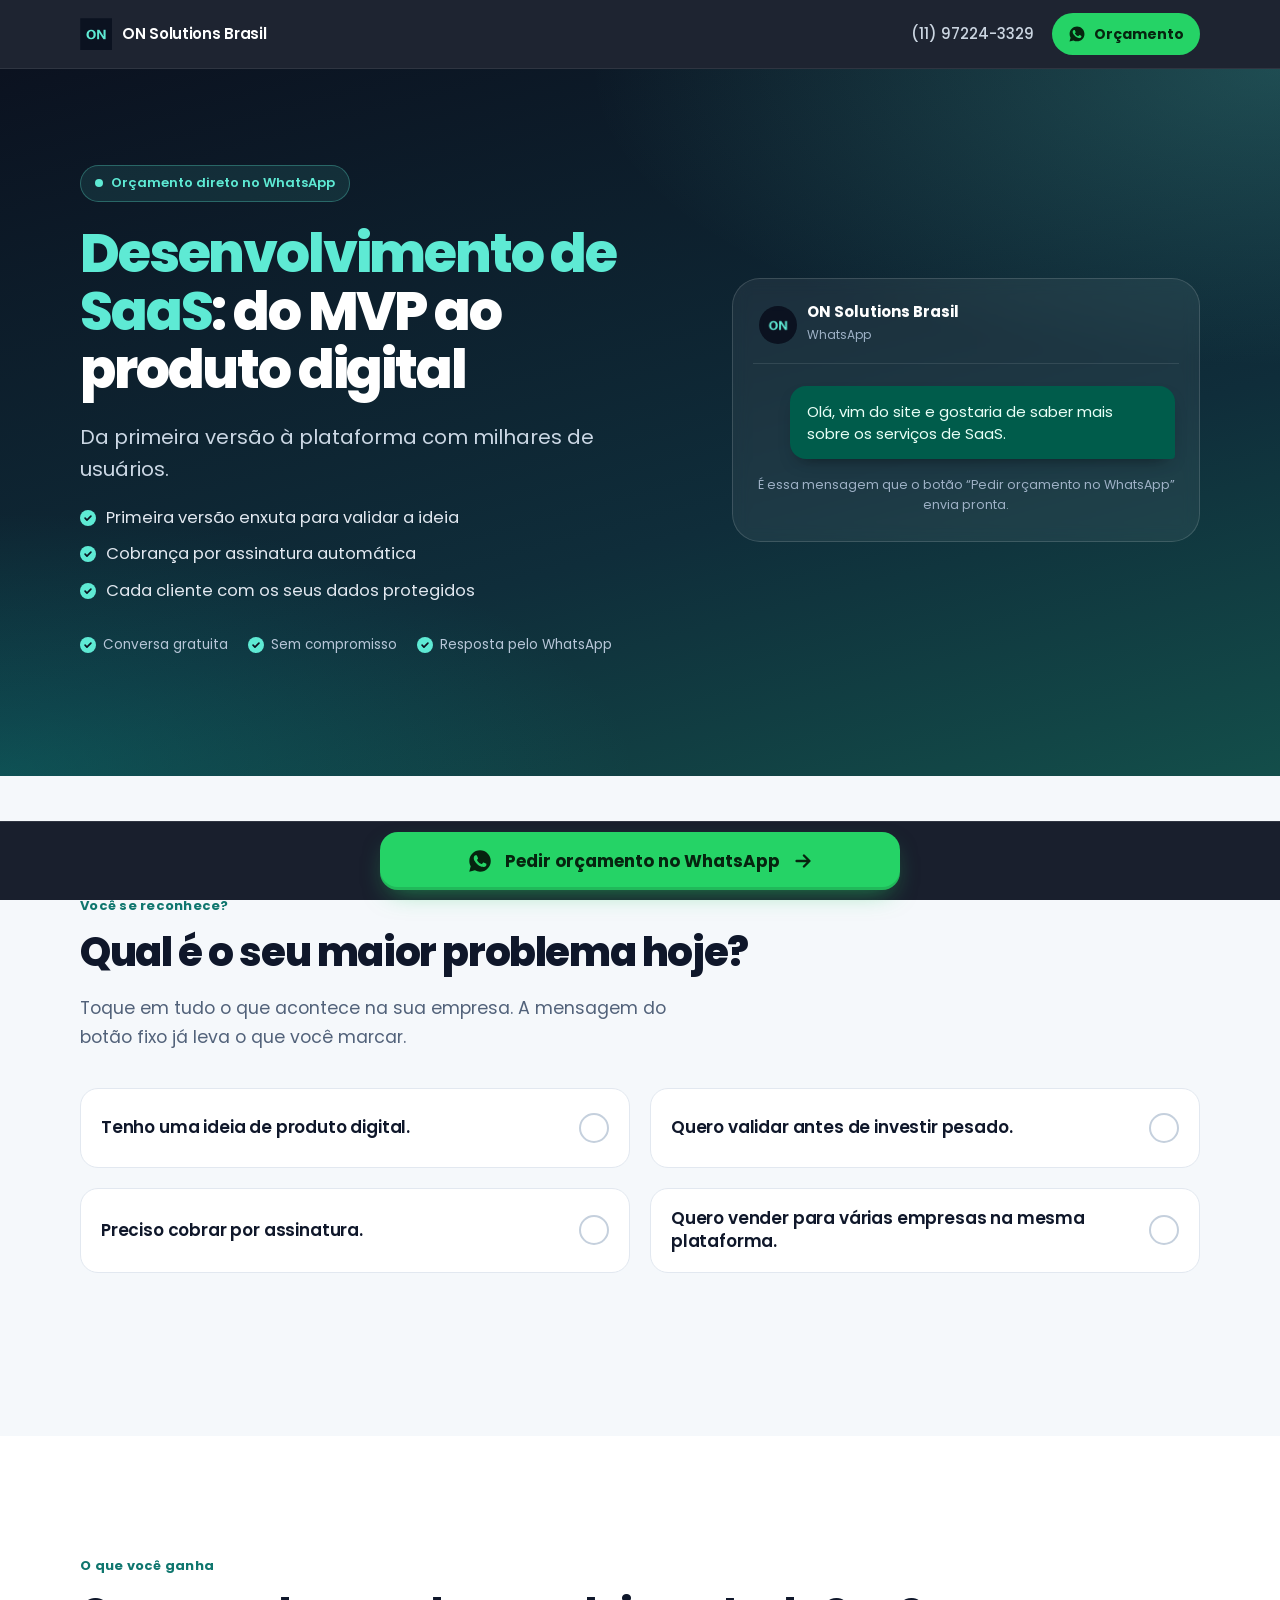
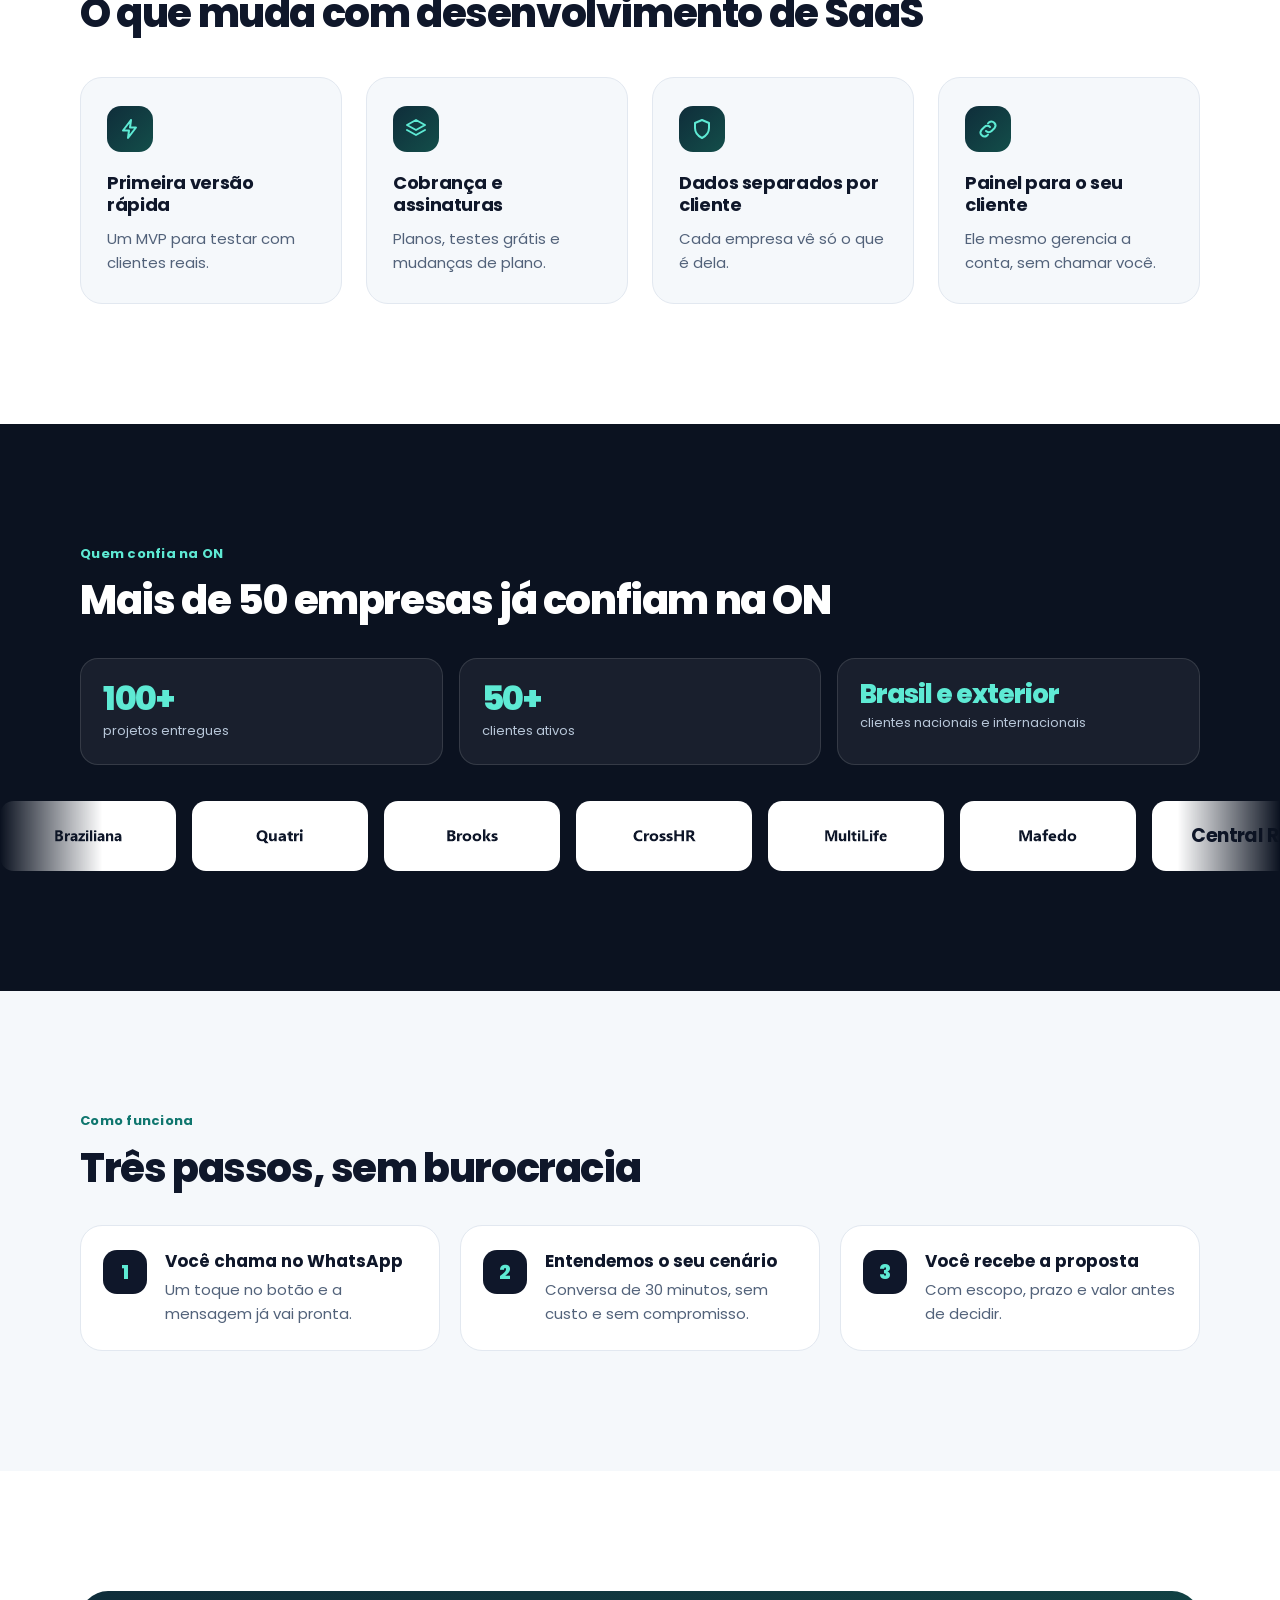
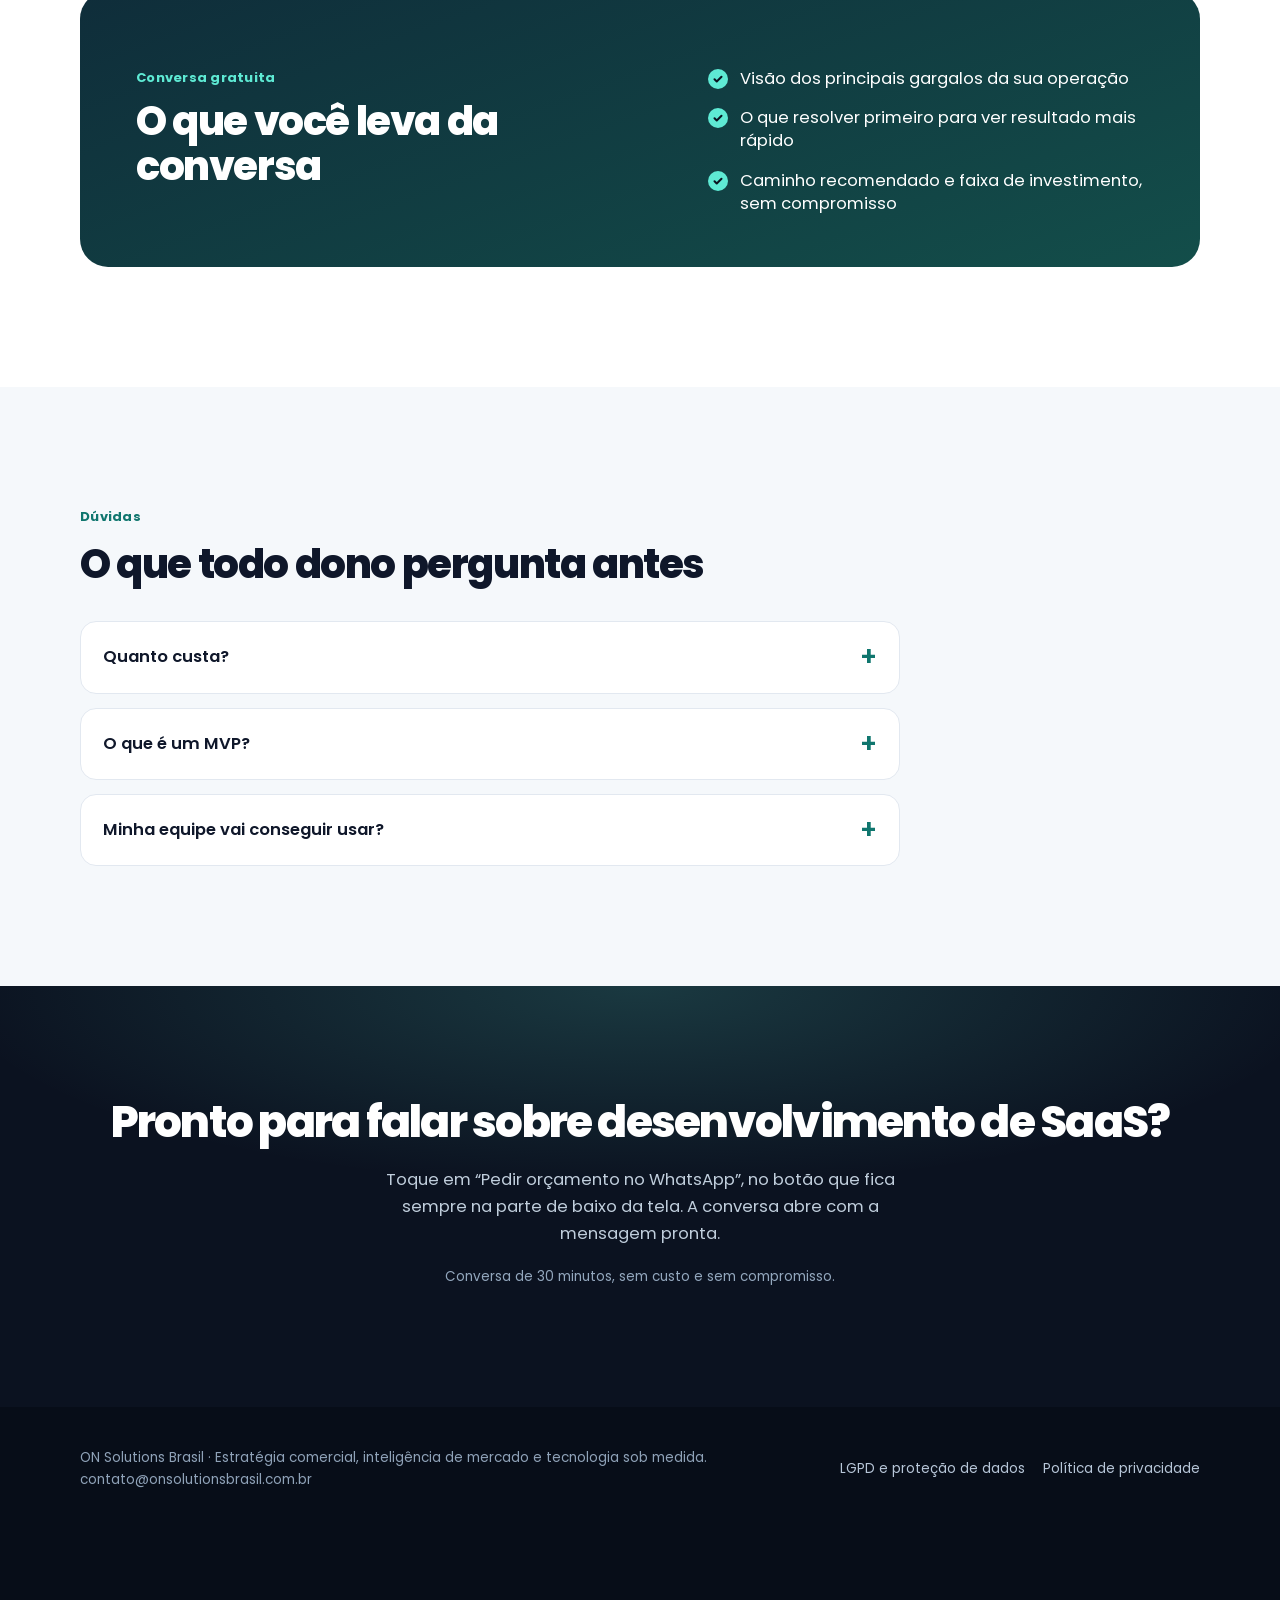
==== index.html @ 41ba7a14 "feat: Add landing page assets and stylesheets - Add client logo assets (Braziliana, Brooks Construto" ====
﻿<!DOCTYPE html>
<html lang="pt-BR">
<head>
<meta charset="UTF-8">
<meta name="viewport" content="width=device-width, initial-scale=1, viewport-fit=cover">
<meta name="theme-color" content="#0B1220">
<title>Desenvolvimento de SaaS | ON Solutions Brasil</title>
<meta name="description" content="Da primeira versão à plataforma com milhares de usuários.">
<meta name="robots" content="noindex,follow">
<link rel="canonical" href="https://onsolutionsbrasil.com.br/lp/desenvolvimento-de-saas/">
<link rel="icon" type="image/png" sizes="48x48" href="assets/img/favicon.png">
<link rel="preconnect" href="https://fonts.googleapis.com">
<link rel="preconnect" href="https://fonts.gstatic.com" crossorigin>
<link href="https://fonts.googleapis.com/css2?family=Poppins:wght@400;500;600;700;800&display=swap" rel="stylesheet">
<link rel="stylesheet" href="css/styles.css">
</head>
<body class="l2">
<header class="top"><div class="w top-in">
  <span class="brand"><img src="assets/img/logo-on.png" alt="" width="32" height="32"><span>ON Solutions<span class="br"> Brasil</span></span></span>
  <div class="top-r">
    <a class="top-phone" data-wa="Olá, vim do site e gostaria de saber mais sobre os serviços de SaaS." data-pos="topo-telefone" data-wa-main href="#">(11) 97224-3329</a>
    <a class="top-btn" data-wa="Olá, vim do site e gostaria de saber mais sobre os serviços de SaaS." data-pos="topo" data-wa-main href="#"><svg viewBox="0 0 24 24" aria-hidden="true"><path d="M12.04 2C6.58 2 2.13 6.45 2.13 11.91c0 1.75.46 3.45 1.32 4.95L2.05 22l5.25-1.38a9.9 9.9 0 0 0 4.74 1.21c5.46 0 9.91-4.45 9.91-9.91S17.5 2 12.04 2Zm5.8 14.1c-.25.69-1.45 1.32-2 1.37-.5.05-1.13.07-1.82-.11-.42-.13-.96-.31-1.65-.6-2.9-1.25-4.8-4.17-4.95-4.36-.14-.19-1.18-1.57-1.18-3s.75-2.13 1.02-2.42c.26-.29.57-.36.76-.36h.55c.18 0 .42-.07.65.5.25.58.83 2 .9 2.15.07.14.12.31.02.5-.09.19-.14.31-.28.48-.14.17-.3.37-.43.5-.14.14-.29.29-.12.58.17.29.74 1.22 1.59 1.97 1.09.97 2.01 1.27 2.3 1.41.29.14.46.12.63-.07.17-.19.72-.84.91-1.13.19-.29.38-.24.65-.14.26.1 1.67.79 1.96.93.29.14.48.22.55.34.07.12.07.7-.18 1.39Z"/></svg>Orçamento</a>
  </div>
</div></header>
<main class="view" data-kind="lp2" data-route="lp/desenvolvimento-de-saas" data-service="SaaS" data-title="Desenvolvimento de SaaS | ON Solutions Brasil">
<section class="hero">
  <div class="w hero-grid">
    <div>
      <span class="badge"><i></i>Orçamento direto no WhatsApp</span>
      <h1 class="h"><mark>Desenvolvimento de SaaS</mark>: do MVP ao produto digital</h1>
      <p class="sub">Da primeira versão à plataforma com milhares de usuários.</p>
      <ul class="points"><li>Primeira versão enxuta para validar a ideia</li><li>Cobrança por assinatura automática</li><li>Cada cliente com os seus dados protegidos</li></ul>
      <div class="trust"><span>Conversa gratuita</span><span>Sem compromisso</span><span>Resposta pelo WhatsApp</span></div>
    </div>
    <div class="chat">
      <div class="chat-head"><img src="assets/img/logo-on.png" alt="" width="38" height="38"><div><b>ON Solutions Brasil</b><small>WhatsApp</small></div></div>
      <div class="chat-body">
        <div class="bubble" data-bubble>Olá, vim do site e gostaria de saber mais sobre os serviços de SaaS.</div>
        <div class="chat-hint">É essa mensagem que o botão “Pedir orçamento no WhatsApp” envia pronta.</div>
      </div>
    </div>
  </div>
</section>
<section class="sec" id="dores">
  <div class="w">
    <div class="eyebrow">Você se reconhece?</div>
    <h2 class="t2">Qual é o seu maior problema hoje?</h2>
    <p class="lead2">Toque em tudo o que acontece na sua empresa. A mensagem do botão fixo já leva o que você marcar.</p>
    <div class="pains" role="group" aria-label="Seu maior desafio"><button type="button" class="pain" aria-pressed="false" data-q="Tenho uma ideia de produto digital."><span class="qt">Tenho uma ideia de produto digital.</span><span class="ck"><svg viewBox="0 0 24 24" aria-hidden="true"><path d="M5 12.5l4.5 4.5L19 7.5"/></svg></span></button><button type="button" class="pain" aria-pressed="false" data-q="Quero validar antes de investir pesado."><span class="qt">Quero validar antes de investir pesado.</span><span class="ck"><svg viewBox="0 0 24 24" aria-hidden="true"><path d="M5 12.5l4.5 4.5L19 7.5"/></svg></span></button><button type="button" class="pain" aria-pressed="false" data-q="Preciso cobrar por assinatura."><span class="qt">Preciso cobrar por assinatura.</span><span class="ck"><svg viewBox="0 0 24 24" aria-hidden="true"><path d="M5 12.5l4.5 4.5L19 7.5"/></svg></span></button><button type="button" class="pain" aria-pressed="false" data-q="Quero vender para várias empresas na mesma plataforma."><span class="qt">Quero vender para várias empresas na mesma plataforma.</span><span class="ck"><svg viewBox="0 0 24 24" aria-hidden="true"><path d="M5 12.5l4.5 4.5L19 7.5"/></svg></span></button></div>
    <p class="pains-hint" aria-live="polite" data-hint></p>
  </div>
</section>
<section class="sec sec-w" id="beneficios">
  <div class="w">
    <div class="eyebrow">O que você ganha</div>
    <h2 class="t2">O que muda com desenvolvimento de SaaS</h2>
    <div class="bens"><div class="ben"><div class="bi"><svg viewBox="0 0 24 24" aria-hidden="true"><path d="M13 3L5 13.5h6L10 21l8-10.5h-6z"/></svg></div><h3>Primeira versão rápida</h3><p>Um MVP para testar com clientes reais.</p></div><div class="ben"><div class="bi"><svg viewBox="0 0 24 24" aria-hidden="true"><path d="M12 3l9 5-9 5-9-5z"/><path d="M3 13l9 5 9-5"/></svg></div><h3>Cobrança e assinaturas</h3><p>Planos, testes grátis e mudanças de plano.</p></div><div class="ben"><div class="bi"><svg viewBox="0 0 24 24" aria-hidden="true"><path d="M12 3l7 3v5c0 4.5-3 8-7 10-4-2-7-5.5-7-10V6z"/></svg></div><h3>Dados separados por cliente</h3><p>Cada empresa vê só o que é dela.</p></div><div class="ben"><div class="bi"><svg viewBox="0 0 24 24" aria-hidden="true"><path d="M10 14a4 4 0 005.6 0l3-3a4 4 0 00-5.6-5.6l-1 1"/><path d="M14 10a4 4 0 00-5.6 0l-3 3a4 4 0 005.6 5.6l1-1"/></svg></div><h3>Painel para o seu cliente</h3><p>Ele mesmo gerencia a conta, sem chamar você.</p></div></div>
  </div>
</section>
<section class="sec proof" id="clientes">
  <div class="w">
    <div class="eyebrow">Quem confia na ON</div>
    <h2 class="t2">Mais de 50 empresas já confiam na ON</h2>
    <div class="stats">
      <div class="stat"><b>100+</b><span>projetos entregues</span></div>
      <div class="stat"><b>50+</b><span>clientes ativos</span></div>
      <div class="stat wide"><b>Brasil e exterior</b><span>clientes nacionais e internacionais</span></div>
    </div>
  </div>
  <div class="marq marquee" data-marquee aria-label="Clientes da ON Solutions"><div class="track" data-track><div class="chip"><img src="assets/img/clients/braziliana.png" alt="Logo Braziliana" decoding="async"></div><div class="chip"><img src="assets/img/clients/quatri-automacao.png" alt="Logo Quatri Automação" decoding="async"></div><div class="chip"><img src="assets/img/clients/brooks-construtora.png" alt="Logo Brooks Construtora" decoding="async"></div><div class="chip"><img src="assets/img/clients/crosshr.png" alt="Logo CrossHR" decoding="async"></div><div class="chip"><img src="assets/img/clients/multilife-care.png" alt="Logo MultiLife Care" decoding="async"></div><div class="chip"><img src="assets/img/clients/mafedo-engenharia.png" alt="Logo Mafedo Engenharia" decoding="async"></div><div class="chip"><span class="wm">Central RZ</span></div></div></div>
</section>
<section class="sec" id="como-funciona">
  <div class="w">
    <div class="eyebrow">Como funciona</div>
    <h2 class="t2">Três passos, sem burocracia</h2>
    <div class="steps2"><div class="st"><div class="n">1</div><div><b>Você chama no WhatsApp</b><p>Um toque no botão e a mensagem já vai pronta.</p></div></div><div class="st"><div class="n">2</div><div><b>Entendemos o seu cenário</b><p>Conversa de 30 minutos, sem custo e sem compromisso.</p></div></div><div class="st"><div class="n">3</div><div><b>Você recebe a proposta</b><p>Com escopo, prazo e valor antes de decidir.</p></div></div></div>
  </div>
</section>
<section class="sec sec-w" id="oferta">
  <div class="w">
    <div class="offer">
      <div>
        <div class="eyebrow" style="color:var(--mint)">Conversa gratuita</div>
        <h2 class="t2">O que você leva da conversa</h2>
      </div>
      <ul>
        <li>Visão dos principais gargalos da sua operação</li>
        <li>O que resolver primeiro para ver resultado mais rápido</li>
        <li>Caminho recomendado e faixa de investimento, sem compromisso</li>
      </ul>
    </div>
  </div>
</section>
<section class="sec" id="duvidas">
  <div class="w">
    <div class="eyebrow">Dúvidas</div>
    <h2 class="t2">O que todo dono pergunta antes</h2>
    <div class="faq"><details><summary>Quanto custa?</summary><p>Depende do que a sua empresa precisa. Na conversa gratuita entendemos o seu cenário e você recebe uma proposta com escopo, prazo e valor antes de decidir.</p></details><details><summary>O que é um MVP?</summary><p>É a primeira versão enxuta do produto, para testar com clientes reais antes de investir no resto.</p></details><details><summary>Minha equipe vai conseguir usar?</summary><p>A solução é desenhada em cima da rotina que sua equipe já tem, e não o contrário. Treinamos o time e acompanhamos o início de uso até todo mundo estar seguro.</p></details></div>
  </div>
</section>
<section class="final" id="conversa">
  <div class="w">
    <h2 class="h2 final-t">Pronto para falar sobre desenvolvimento de SaaS?</h2>
    <p class="lead3">Toque em “Pedir orçamento no WhatsApp”, no botão que fica sempre na parte de baixo da tela. A conversa abre com a mensagem pronta.</p>
    <p class="note">Conversa de 30 minutos, sem custo e sem compromisso.</p>
  </div>
</section>
</main>
<footer class="foot"><div class="w foot-in">
  <div>ON Solutions Brasil · Estratégia comercial, inteligência de mercado e tecnologia sob medida.<br>contato@onsolutionsbrasil.com.br</div>
  <div class="lk"><a href="#">LGPD e proteção de dados</a><a href="#">Política de privacidade</a></div>
</div></footer>
<div class="sticky"><a class="cta" data-wa="Olá, vim do site e gostaria de saber mais sobre os serviços de SaaS." data-pos="barra-fixa" data-wa-main href="#"><svg viewBox="0 0 24 24" aria-hidden="true"><path d="M12.04 2C6.58 2 2.13 6.45 2.13 11.91c0 1.75.46 3.45 1.32 4.95L2.05 22l5.25-1.38a9.9 9.9 0 0 0 4.74 1.21c5.46 0 9.91-4.45 9.91-9.91S17.5 2 12.04 2Zm5.8 14.1c-.25.69-1.45 1.32-2 1.37-.5.05-1.13.07-1.82-.11-.42-.13-.96-.31-1.65-.6-2.9-1.25-4.8-4.17-4.95-4.36-.14-.19-1.18-1.57-1.18-3s.75-2.13 1.02-2.42c.26-.29.57-.36.76-.36h.55c.18 0 .42-.07.65.5.25.58.83 2 .9 2.15.07.14.12.31.02.5-.09.19-.14.31-.28.48-.14.17-.3.37-.43.5-.14.14-.29.29-.12.58.17.29.74 1.22 1.59 1.97 1.09.97 2.01 1.27 2.3 1.41.29.14.46.12.63-.07.17-.19.72-.84.91-1.13.19-.29.38-.24.65-.14.26.1 1.67.79 1.96.93.29.14.48.22.55.34.07.12.07.7-.18 1.39Z"/></svg><span>Pedir orçamento no WhatsApp</span><svg class="arr" viewBox="0 0 24 24" aria-hidden="true"><path d="M5 12h14M13 6l6 6-6 6"/></svg></a></div>
<script src="js/main.js" defer></script>
</body>
</html>
---- css/styles.css ----
/* ==========================================================================
   ON Solutions Brasil — Landing Page 08: Desenvolvimento de SaaS
   Estilos extraídos integralmente da referência 08-lp-desenvolvimento-de-saas.html
   Stack: CSS3 puro. Identidade visual preservada sem alterações.
   ========================================================================== */

:root {
  --ink: #0B1220;
  --navy: #0F172A;
  --bg: #F5F8FB;
  --line: #E2E8F0;
  --text: #0F172A;
  --soft: #52627A;
  --mint: #5EEAD4;
  --teal: #0D9488;
  --tealD: #0F766E;
  --wa: #25D366;
  --waD: #1EBE5B;
  --font: "Poppins", "Segoe UI", system-ui, -apple-system, sans-serif;
}

*,
*::before,
*::after {
  box-sizing: border-box;
}

html {
  scroll-behavior: smooth;
  -webkit-text-size-adjust: 100%;
}

body {
  margin: 0;
  font-family: var(--font);
  color: var(--text);
  background: var(--bg);
  line-height: 1.55;
  font-size: 16px;
  -webkit-font-smoothing: antialiased;
  overflow-x: hidden;
}

h1,
h2,
h3,
p,
ul {
  margin: 0;
}

ul {
  padding: 0;
  list-style: none;
}

a {
  color: inherit;
}

img {
  display: block;
  max-width: 100%;
}

.w {
  width: min(1120px, 100% - 32px);
  margin-inline: auto;
}

:focus-visible {
  outline: 3px solid var(--teal);
  outline-offset: 3px;
  border-radius: 10px;
}

.top :focus-visible,
.hero :focus-visible,
.proof :focus-visible,
.final :focus-visible,
.sticky :focus-visible {
  outline-color: var(--mint);
}

/* ----- Header (topo fixo) ----- */
.top {
  position: sticky;
  top: 0;
  z-index: 50;
  background: rgba(11, 18, 32, .92);
  backdrop-filter: blur(12px);
  -webkit-backdrop-filter: blur(12px);
  border-bottom: 1px solid rgba(255, 255, 255, .08);
}

.top-in {
  display: flex;
  align-items: center;
  justify-content: space-between;
  height: 60px;
  gap: 12px;
}

.brand {
  display: flex;
  align-items: center;
  gap: 10px;
  color: #fff;
  font-weight: 600;
  font-size: 15px;
  letter-spacing: -.02em;
  white-space: nowrap;
}

.brand img {
  width: 32px;
  height: 32px;
}

.top-r {
  display: flex;
  align-items: center;
  gap: 18px;
}

.top-phone {
  display: none;
  color: #CBD5E1;
  font-weight: 500;
  font-size: 15px;
  text-decoration: none;
}

.top-phone:hover {
  color: var(--mint);
}

.top-btn {
  display: inline-flex;
  align-items: center;
  gap: 8px;
  background: var(--wa);
  color: #06240F;
  font-weight: 700;
  font-size: 14px;
  padding: 10px 16px;
  border-radius: 999px;
  text-decoration: none;
  white-space: nowrap;
}

.top-btn svg {
  width: 18px;
  height: 18px;
  fill: currentColor;
}

@media(max-width:400px) {
  .brand .br {
    display: none;
  }
}

/* ----- Hero ----- */
.hero {
  background: radial-gradient(90% 70% at 100% 0%, rgba(94, 234, 212, .22), transparent 60%),
    radial-gradient(80% 60% at 0% 100%, rgba(13, 148, 136, .32), transparent 62%),
    linear-gradient(165deg, #0B1220 0%, #0F2D3A 62%, #134E4A 100%);
  color: #fff;
  padding: 26px 0 44px;
}

.hero-grid {
  display: grid;
  gap: 26px;
}

.badge {
  display: inline-flex;
  align-items: center;
  gap: 8px;
  font-size: 13px;
  font-weight: 600;
  color: var(--mint);
  background: rgba(94, 234, 212, .10);
  border: 1px solid rgba(94, 234, 212, .30);
  padding: 6px 12px;
  border-radius: 999px;
}

.badge i {
  width: 8px;
  height: 8px;
  border-radius: 50%;
  background: var(--mint);
  animation: ping 2s infinite;
}

@keyframes ping {
  0% {
    box-shadow: 0 0 0 0 rgba(94, 234, 212, .6);
  }

  70%,
  100% {
    box-shadow: 0 0 0 10px rgba(94, 234, 212, 0);
  }
}

.h {
  font-size: clamp(29px, 8.4vw, 54px);
  line-height: 1.05;
  font-weight: 800;
  letter-spacing: -.04em;
  margin-top: 16px;
}

.h mark {
  background: none;
  color: var(--mint);
}

.sub {
  margin-top: 14px;
  font-size: clamp(17px, 4.5vw, 20px);
  line-height: 1.45;
  color: #CBD7E4;
  max-width: 560px;
}

.points {
  display: none;
}

.cta {
  position: relative;
  display: flex;
  align-items: center;
  justify-content: center;
  gap: 12px;
  width: 100%;
  min-height: 62px;
  padding: 16px 22px;
  border-radius: 18px;
  background: var(--wa);
  color: #06240F;
  font-family: inherit;
  font-weight: 700;
  font-size: 18px;
  line-height: 1.2;
  text-decoration: none;
  text-align: center;
  box-shadow: 0 14px 34px -10px rgba(37, 211, 102, .65), inset 0 -3px 0 rgba(0, 0, 0, .12);
  overflow: hidden;
  transition: transform .15s, background .15s;
  -webkit-tap-highlight-color: transparent;
}

.cta:hover {
  background: var(--waD);
}

.cta:active {
  transform: translateY(1px) scale(.99);
}

.cta svg {
  width: 26px;
  height: 26px;
  flex: none;
  fill: currentColor;
}

.cta .arr {
  width: 22px;
  height: 22px;
  fill: none;
  stroke: currentColor;
  stroke-width: 2.6;
  stroke-linecap: round;
  stroke-linejoin: round;
}

.cta::after {
  content: "";
  position: absolute;
  inset: 0;
  background: linear-gradient(110deg, transparent 30%, rgba(255, 255, 255, .45) 50%, transparent 70%);
  transform: translateX(-120%);
  animation: shine 3.4s ease-in-out infinite;
  pointer-events: none;
}

@keyframes shine {

  0%,
  55% {
    transform: translateX(-120%);
  }

  100% {
    transform: translateX(120%);
  }
}

.trust {
  display: flex;
  flex-wrap: wrap;
  gap: 8px 16px;
  margin-top: 16px;
  font-size: 13.5px;
  color: #B7C6D8;
}

.trust span {
  display: inline-flex;
  align-items: center;
  gap: 7px;
}

.trust span::before,
.points li::before,
.offer li::before {
  content: "";
  flex: none;
  width: 16px;
  height: 16px;
  border-radius: 50%;
  background: var(--mint) url("data:image/svg+xml,%3Csvg xmlns='http://www.w3.org/2000/svg' viewBox='0 0 24 24' fill='none' stroke='%230B1220' stroke-width='4' stroke-linecap='round' stroke-linejoin='round'%3E%3Cpath d='M5 12.5l4.5 4.5L19 7.5'/%3E%3C/svg%3E") center/10px no-repeat;
}

.chat {
  display: block;
  text-decoration: none;
  color: #fff;
  background: rgba(255, 255, 255, .06);
  border: 1px solid rgba(255, 255, 255, .14);
  border-radius: 24px;
  padding: 14px;
  backdrop-filter: blur(8px);
  -webkit-backdrop-filter: blur(8px);
}

.chat-head {
  display: flex;
  align-items: center;
  gap: 10px;
  padding: 4px 6px 12px;
  border-bottom: 1px solid rgba(255, 255, 255, .10);
}

.chat-head img {
  width: 38px;
  height: 38px;
  border-radius: 50%;
  background: #0B1220;
  padding: 4px;
}

.chat-head b {
  display: block;
  font-size: 15px;
  line-height: 1.2;
}

.chat-head small {
  font-size: 12px;
  color: #9FB2C7;
}

.chat-body {
  padding: 16px 4px 4px;
  display: flex;
  flex-direction: column;
  gap: 12px;
}

.bubble {
  align-self: flex-end;
  max-width: 92%;
  background: #005C4B;
  color: #E9FFF7;
  border-radius: 16px 16px 4px 16px;
  padding: 12px 14px;
  font-size: 15px;
  line-height: 1.45;
  box-shadow: 0 8px 18px -10px rgba(0, 0, 0, .6);
}

.chat-hint {
  font-size: 12.5px;
  color: #9FB2C7;
  text-align: center;
}

/* ----- Seções genéricas ----- */
.sec {
  padding: 52px 0;
}

.sec-w {
  background: #fff;
}

.eyebrow {
  font-size: 13px;
  font-weight: 700;
  color: var(--tealD);
  letter-spacing: .02em;
}

.t2 {
  font-size: clamp(26px, 6.8vw, 40px);
  line-height: 1.1;
  font-weight: 800;
  letter-spacing: -.035em;
  margin-top: 8px;
}

.lead2 {
  margin-top: 12px;
  color: var(--soft);
  font-size: 16.5px;
  max-width: 620px;
}

/* ----- Dores (botões toggle) ----- */
.pains {
  display: grid;
  gap: 12px;
  margin-top: 24px;
}

.pain {
  display: flex;
  align-items: center;
  gap: 14px;
  width: 100%;
  min-height: 68px;
  padding: 14px 16px;
  border-radius: 18px;
  background: #fff;
  border: 1.5px solid var(--line);
  font-family: inherit;
  font-weight: 600;
  font-size: 17px;
  line-height: 1.3;
  letter-spacing: -.01em;
  color: inherit;
  text-align: left;
  cursor: pointer;
  transition: border-color .15s, background .15s, transform .15s;
  -webkit-tap-highlight-color: transparent;
}

.pain:hover {
  border-color: #9DDBB8;
}

.pain:active {
  transform: scale(.99);
}

.pain .qt {
  flex: 1;
}

.pain .ck {
  flex: none;
  width: 30px;
  height: 30px;
  border-radius: 50%;
  border: 2px solid #C5D0DD;
  display: grid;
  place-items: center;
  transition: background .15s, border-color .15s;
}

.pain .ck svg {
  width: 16px;
  height: 16px;
  fill: none;
  stroke: #fff;
  stroke-width: 3.4;
  stroke-linecap: round;
  stroke-linejoin: round;
  opacity: 0;
}

.pain[aria-pressed=true] {
  border-color: var(--wa);
  background: #F0FFF6;
}

.pain[aria-pressed=true] .ck {
  background: var(--wa);
  border-color: var(--wa);
}

.pain[aria-pressed=true] .ck svg {
  opacity: 1;
}

.pains-hint {
  margin-top: 14px;
  font-size: 14px;
  color: var(--soft);
  text-align: center;
  min-height: 21px;
}

/* ----- Benefícios ----- */
.bens {
  display: grid;
  gap: 14px;
  margin-top: 26px;
}

.ben {
  background: var(--bg);
  border: 1px solid var(--line);
  border-radius: 20px;
  padding: 20px;
}

.bi {
  width: 46px;
  height: 46px;
  border-radius: 14px;
  background: linear-gradient(135deg, #0F2D3A, #134E4A);
  display: grid;
  place-items: center;
  margin-bottom: 14px;
}

.bi svg {
  width: 24px;
  height: 24px;
  stroke: var(--mint);
  fill: none;
  stroke-width: 2;
  stroke-linecap: round;
  stroke-linejoin: round;
}

.ben h3 {
  font-size: 18px;
  font-weight: 700;
  letter-spacing: -.02em;
  line-height: 1.25;
}

.ben p {
  margin-top: 6px;
  color: var(--soft);
  font-size: 15px;
}

/* ----- Prova social ----- */
.proof {
  background: #0B1220;
  color: #fff;
}

.proof .eyebrow {
  color: var(--mint);
}

.stats {
  display: grid;
  grid-template-columns: 1fr 1fr;
  gap: 12px;
  margin-top: 22px;
}

.stat {
  background: rgba(255, 255, 255, .06);
  border: 1px solid rgba(255, 255, 255, .12);
  border-radius: 18px;
  padding: 16px;
}

.stat b {
  display: block;
  font-size: 34px;
  font-weight: 800;
  letter-spacing: -.04em;
  line-height: 1;
  color: var(--mint);
}

.stat span {
  display: block;
  margin-top: 6px;
  font-size: 13px;
  color: #B7C6D8;
}

.stat.wide {
  grid-column: 1/-1;
}

.stat.wide b {
  font-size: 26px;
}

/* ----- Marquee de clientes ----- */
.marq {
  margin-top: 22px;
  overflow-x: auto;
  scrollbar-width: none;
  -webkit-mask-image: linear-gradient(90deg, transparent, #000 8%, #000 92%, transparent);
  mask-image: linear-gradient(90deg, transparent, #000 8%, #000 92%, transparent);
}

.marq::-webkit-scrollbar {
  display: none;
}

.marq.is-looping {
  overflow: hidden;
}

.track {
  display: flex;
  width: max-content;
}

.marq.is-looping .track {
  animation: mq var(--dur, 40s) linear infinite;
  will-change: transform;
}

.marq.is-looping.is-paused .track {
  animation-play-state: paused;
}

@keyframes mq {
  to {
    transform: translateX(-50%);
  }
}

.chip {
  flex: none;
  width: 168px;
  height: 64px;
  margin-right: 12px;
  background: #fff;
  border-radius: 14px;
  display: flex;
  align-items: center;
  justify-content: center;
  padding: 10px 16px;
}

.chip img {
  max-width: 136px;
  max-height: 42px;
  width: auto;
  height: auto;
  object-fit: contain;
}

.chip .wm {
  font-weight: 700;
  font-size: 19px;
  letter-spacing: -.03em;
  color: #0F172A;
}

/* ----- Como funciona (passos) ----- */
.steps2 {
  display: grid;
  gap: 12px;
  margin-top: 24px;
}

.st {
  display: flex;
  gap: 16px;
  align-items: flex-start;
  background: #fff;
  border: 1px solid var(--line);
  border-radius: 20px;
  padding: 18px;
}

.st .n {
  flex: none;
  width: 44px;
  height: 44px;
  border-radius: 14px;
  background: var(--navy);
  color: var(--mint);
  font-weight: 800;
  font-size: 20px;
  display: grid;
  place-items: center;
}

.st b {
  display: block;
  font-size: 17px;
  line-height: 1.3;
}

.st p {
  color: var(--soft);
  font-size: 15px;
  margin-top: 2px;
}

/* ----- Oferta ----- */
.offer {
  background: linear-gradient(160deg, #0F2D3A, #134E4A);
  border-radius: 26px;
  color: #fff;
  padding: 26px 22px;
}

.offer .t2 {
  margin-top: 6px;
}

.offer ul {
  display: grid;
  gap: 12px;
  margin: 18px 0 24px;
}

.offer li {
  display: flex;
  gap: 12px;
  align-items: flex-start;
  font-size: 16.5px;
  line-height: 1.4;
}

.offer li::before {
  margin-top: 2px;
  width: 20px;
  height: 20px;
  background-size: 12px;
}

/* ----- FAQ ----- */
.faq {
  display: grid;
  gap: 10px;
  margin-top: 22px;
}

details {
  background: #fff;
  border: 1px solid var(--line);
  border-radius: 16px;
}

summary {
  cursor: pointer;
  list-style: none;
  padding: 18px;
  font-weight: 600;
  font-size: 16.5px;
  display: flex;
  justify-content: space-between;
  gap: 12px;
  align-items: center;
  min-height: 58px;
  -webkit-tap-highlight-color: transparent;
}

summary::-webkit-details-marker {
  display: none;
}

summary::after {
  content: "+";
  font-size: 26px;
  line-height: 1;
  color: var(--tealD);
  flex: none;
}

details[open] summary::after {
  content: "\2013";
}

details p {
  padding: 0 18px 18px;
  color: var(--soft);
  font-size: 15.5px;
}

/* ----- Final ----- */
.final {
  background: radial-gradient(90% 80% at 50% 0%, rgba(94, 234, 212, .18), transparent 60%), #0B1220;
  color: #fff;
  text-align: center;
  padding: 58px 0 64px;
}

.final .h2 {
  font-size: clamp(28px, 7.4vw, 44px);
  font-weight: 800;
  letter-spacing: -.04em;
  line-height: 1.08;
}

.final p.lead3 {
  color: #C0CEDC;
  margin: 14px auto 26px;
  max-width: 520px;
  font-size: 16.5px;
}

.note {
  margin-top: 14px;
  font-size: 13.5px;
  color: #93A7BD;
}

/* ----- Footer ----- */
.foot {
  background: #070D18;
  color: #8FA2B8;
  padding: 28px 0 calc(28px + 84px);
  font-size: 13.5px;
}

.foot-in {
  display: grid;
  gap: 14px;
}

.foot a {
  color: #B7C6D8;
  text-decoration: none;
}

.foot a:hover {
  text-decoration: underline;
}

.foot .lk {
  display: flex;
  flex-wrap: wrap;
  gap: 6px 18px;
}

/* ----- Botão fixo WhatsApp ----- */
.sticky {
  position: fixed;
  left: 0;
  right: 0;
  bottom: 0;
  z-index: 60;
  padding: 10px 14px calc(10px + env(safe-area-inset-bottom));
  background: rgba(11, 18, 32, .94);
  backdrop-filter: blur(12px);
  -webkit-backdrop-filter: blur(12px);
  border-top: 1px solid rgba(255, 255, 255, .10);
  animation: up .5s .5s both;
}

@keyframes up {
  from {
    transform: translateY(110%);
  }

  to {
    transform: none;
  }
}

.sticky .cta {
  min-height: 58px;
  font-size: 17px;
  max-width: 520px;
  margin-inline: auto;
  box-shadow: 0 10px 26px -10px rgba(37, 211, 102, .6), inset 0 -3px 0 rgba(0, 0, 0, .12);
}

/* ----- Índice (não usado nesta LP, preservado da referência) ----- */
.idx {
  display: grid;
  gap: 12px;
  margin-top: 22px;
}

.idx a {
  display: block;
  background: #fff;
  border: 1px solid var(--line);
  border-radius: 16px;
  padding: 16px;
  text-decoration: none;
}

.idx b {
  display: block;
  font-size: 17px;
}

.idx span {
  display: block;
  color: var(--soft);
  font-size: 14.5px;
  margin-top: 2px;
}

.idx code {
  display: block;
  margin-top: 8px;
  font-size: 12.5px;
  background: var(--bg);
  padding: 6px 8px;
  border-radius: 8px;
  word-break: break-all;
  color: #334155;
}

/* ==========================================================================
   Responsividade (media queries na mesma ordem da referência)
   ========================================================================== */

@media(max-width:430px) {
  .cta .arr {
    display: none;
  }

  .cta {
    padding: 16px 16px;
    font-size: 17px;
    gap: 10px;
  }
}

@media(max-width:380px) {

  .cta,
  .sticky .cta {
    font-size: 16px;
    gap: 10px;
    padding: 14px 14px;
  }
}

@media(max-width:340px) {

  .cta,
  .sticky .cta {
    font-size: 14.5px;
    gap: 8px;
    padding: 14px 10px;
  }

  .cta svg {
    width: 22px;
    height: 22px;
  }
}

@media(min-width:860px) {
  .top-in {
    height: 68px;
  }

  .top-phone {
    display: block;
  }

  .hero {
    padding: 64px 0 88px;
  }

  .hero-grid {
    grid-template-columns: 1.1fr .9fr;
    align-items: center;
    gap: 56px;
  }

  .points {
    display: grid;
    gap: 10px;
    margin-top: 20px;
    font-size: 16.5px;
    color: #E2E8F0;
  }

  .points li {
    display: flex;
    gap: 10px;
    align-items: center;
  }

  .sec {
    padding: 84px 0;
  }

  .pains {
    grid-template-columns: 1fr 1fr;
  }

  .bens {
    grid-template-columns: repeat(4, 1fr);
  }

  .steps2 {
    grid-template-columns: repeat(3, 1fr);
  }

  .stats {
    grid-template-columns: repeat(3, 1fr);
  }

  .stat.wide {
    grid-column: auto;
  }

  .offer {
    padding: 44px 48px;
    display: grid;
    grid-template-columns: 1.2fr 1fr;
    gap: 32px;
    align-items: center;
  }

  .offer ul {
    margin: 0;
  }

  .foot-in {
    grid-template-columns: 1fr auto;
    align-items: center;
  }

  .faq {
    max-width: 820px;
  }
}

/* ----- Ajustes finos (segundo bloco de refinamento da referência) ----- */
.w {
  width: min(1120px, 100% - 40px);
}

body {
  line-height: 1.6;
}

.top {
  transition: transform .3s ease;
}

.top.hide {
  transform: translateY(-100%);
}

.hero {
  padding: 40px 0 64px;
}

.hero-grid {
  gap: 40px;
}

.h {
  margin-top: 22px;
  line-height: 1.08;
}

.badge {
  padding: 7px 14px;
}

.sub {
  margin-top: 22px;
  line-height: 1.6;
}

.trust {
  margin-top: 30px;
  gap: 12px 20px;
}

.chat {
  padding: 20px;
  border-radius: 28px;
}

.chat-head {
  padding: 4px 6px 16px;
}

.chat-body {
  padding: 22px 4px 6px;
  gap: 16px;
}

.bubble {
  padding: 15px 17px;
}

.sec {
  padding: 76px 0;
}

.t2 {
  margin-top: 14px;
  line-height: 1.14;
}

.lead2 {
  margin-top: 18px;
  line-height: 1.65;
  max-width: 600px;
}

.pains {
  margin-top: 36px;
  gap: 16px;
}

.pain {
  min-height: 80px;
  padding: 18px 20px;
  line-height: 1.4;
}

.pains-hint {
  margin-top: 22px;
}

.bens {
  margin-top: 40px;
  gap: 20px;
}

.ben {
  padding: 28px 26px;
  border-radius: 22px;
}

.bi {
  margin-bottom: 20px;
}

.ben p {
  margin-top: 10px;
  line-height: 1.6;
}

.stats {
  margin-top: 34px;
  gap: 16px;
}

.stat {
  padding: 22px;
}

.marq {
  margin-top: 36px;
}

.chip {
  width: 176px;
  height: 70px;
  margin-right: 16px;
}

.steps2 {
  margin-top: 34px;
  gap: 16px;
}

.st {
  padding: 24px 22px;
  gap: 18px;
  border-radius: 22px;
}

.st p {
  margin-top: 6px;
  line-height: 1.6;
}

.offer {
  padding: 34px 26px;
  border-radius: 28px;
}

.offer .t2 {
  margin-top: 10px;
}

.offer ul {
  gap: 16px;
  margin: 24px 0 0;
}

.faq {
  margin-top: 34px;
  gap: 14px;
}

summary {
  padding: 22px;
}

details p {
  padding: 0 22px 22px;
  line-height: 1.7;
}

.final {
  padding: 84px 0 92px;
}

.final p.lead3 {
  margin: 20px auto 0;
  line-height: 1.65;
}

.note {
  margin-top: 18px;
}

.foot {
  padding-top: 40px;
}

.idx {
  gap: 18px;
  margin-top: 32px;
}

.idx a {
  padding: 22px;
}

@media(max-width:380px) {
  .w {
    width: min(1120px, 100% - 32px);
  }
}

@media(min-width:860px) {
  .w {
    width: min(1120px, 100% - 64px);
  }

  .hero {
    padding: 96px 0 120px;
  }

  .hero-grid {
    gap: 80px;
  }

  .sec {
    padding: 120px 0;
  }

  .lead2 {
    font-size: 17.5px;
  }

  .pains {
    gap: 20px;
  }

  .bens {
    gap: 24px;
  }

  .steps2 {
    gap: 20px;
  }

  .offer {
    padding: 52px 56px;
    gap: 48px;
  }

  .final {
    padding: 112px 0 120px;
  }
}

@media(prefers-reduced-motion:reduce) {
  * {
    animation: none !important;
    transition: none !important;
  }

  html {
    scroll-behavior: auto;
  }
}
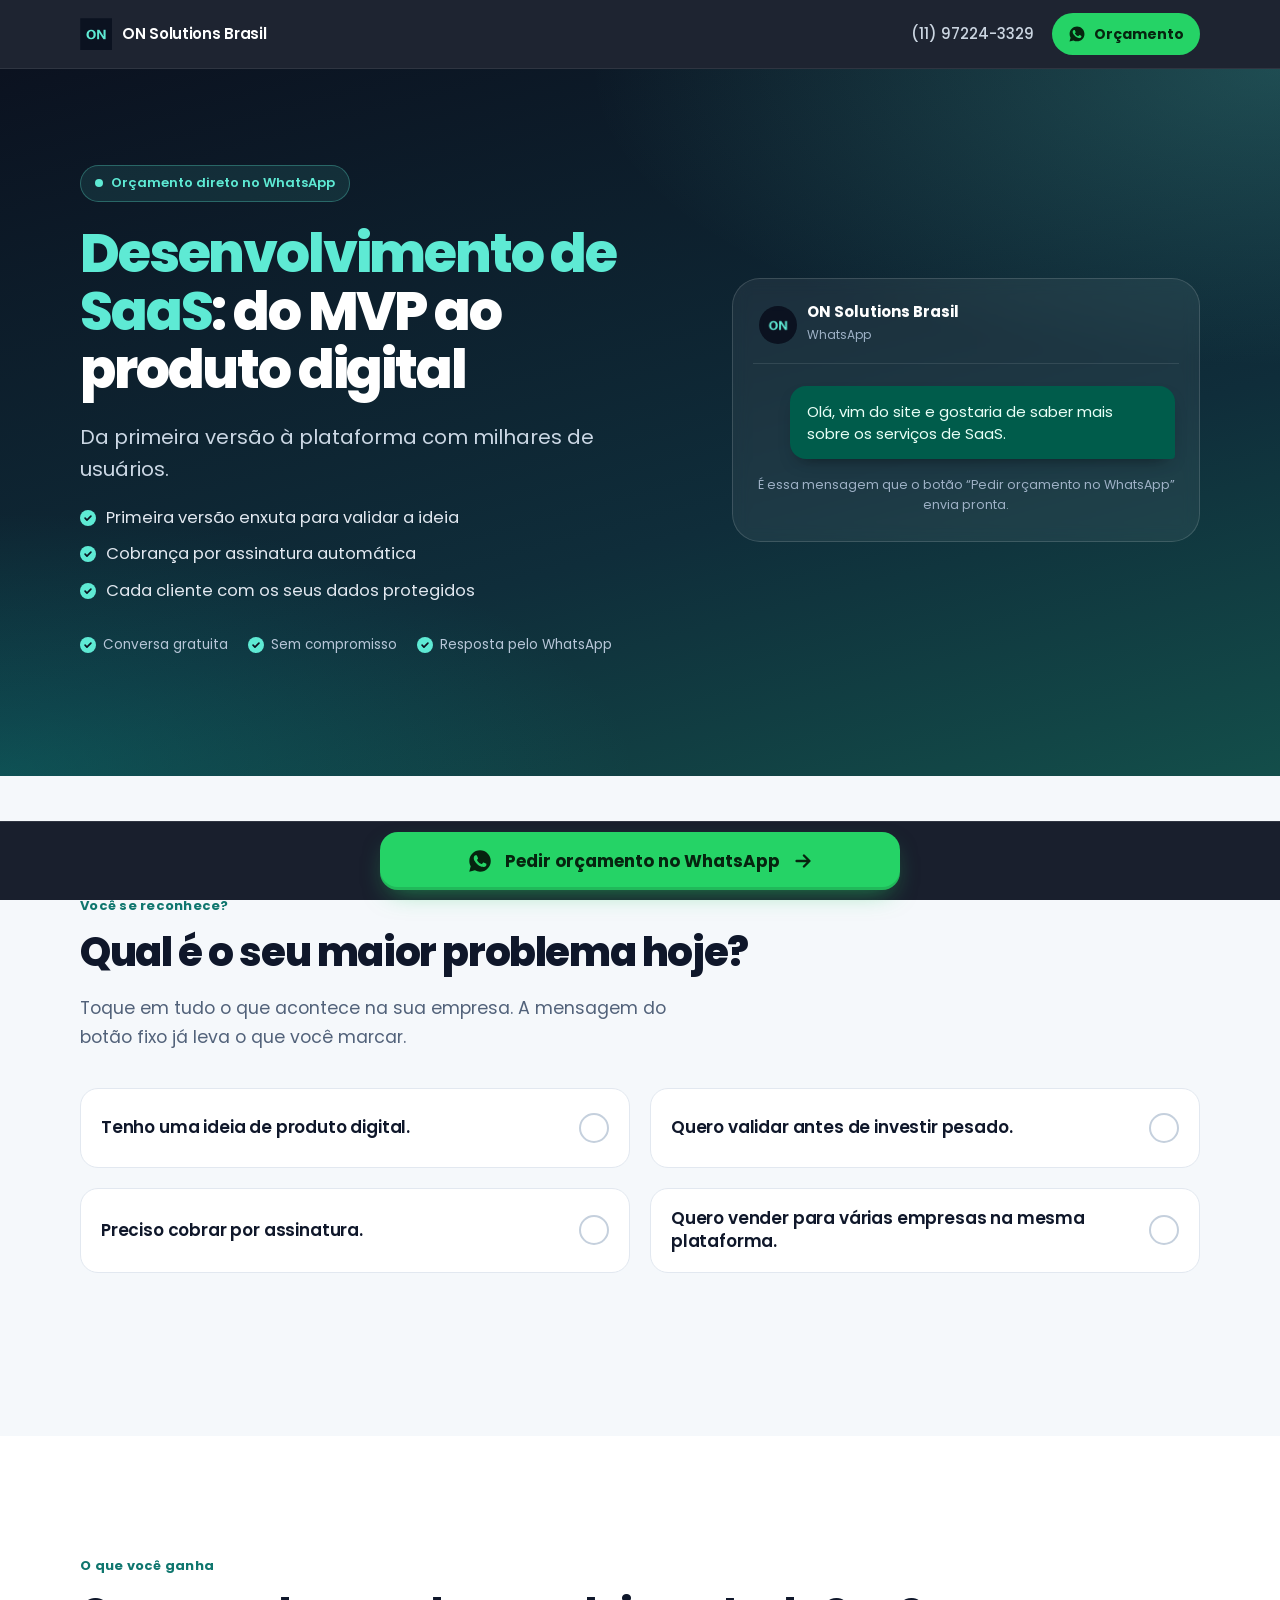
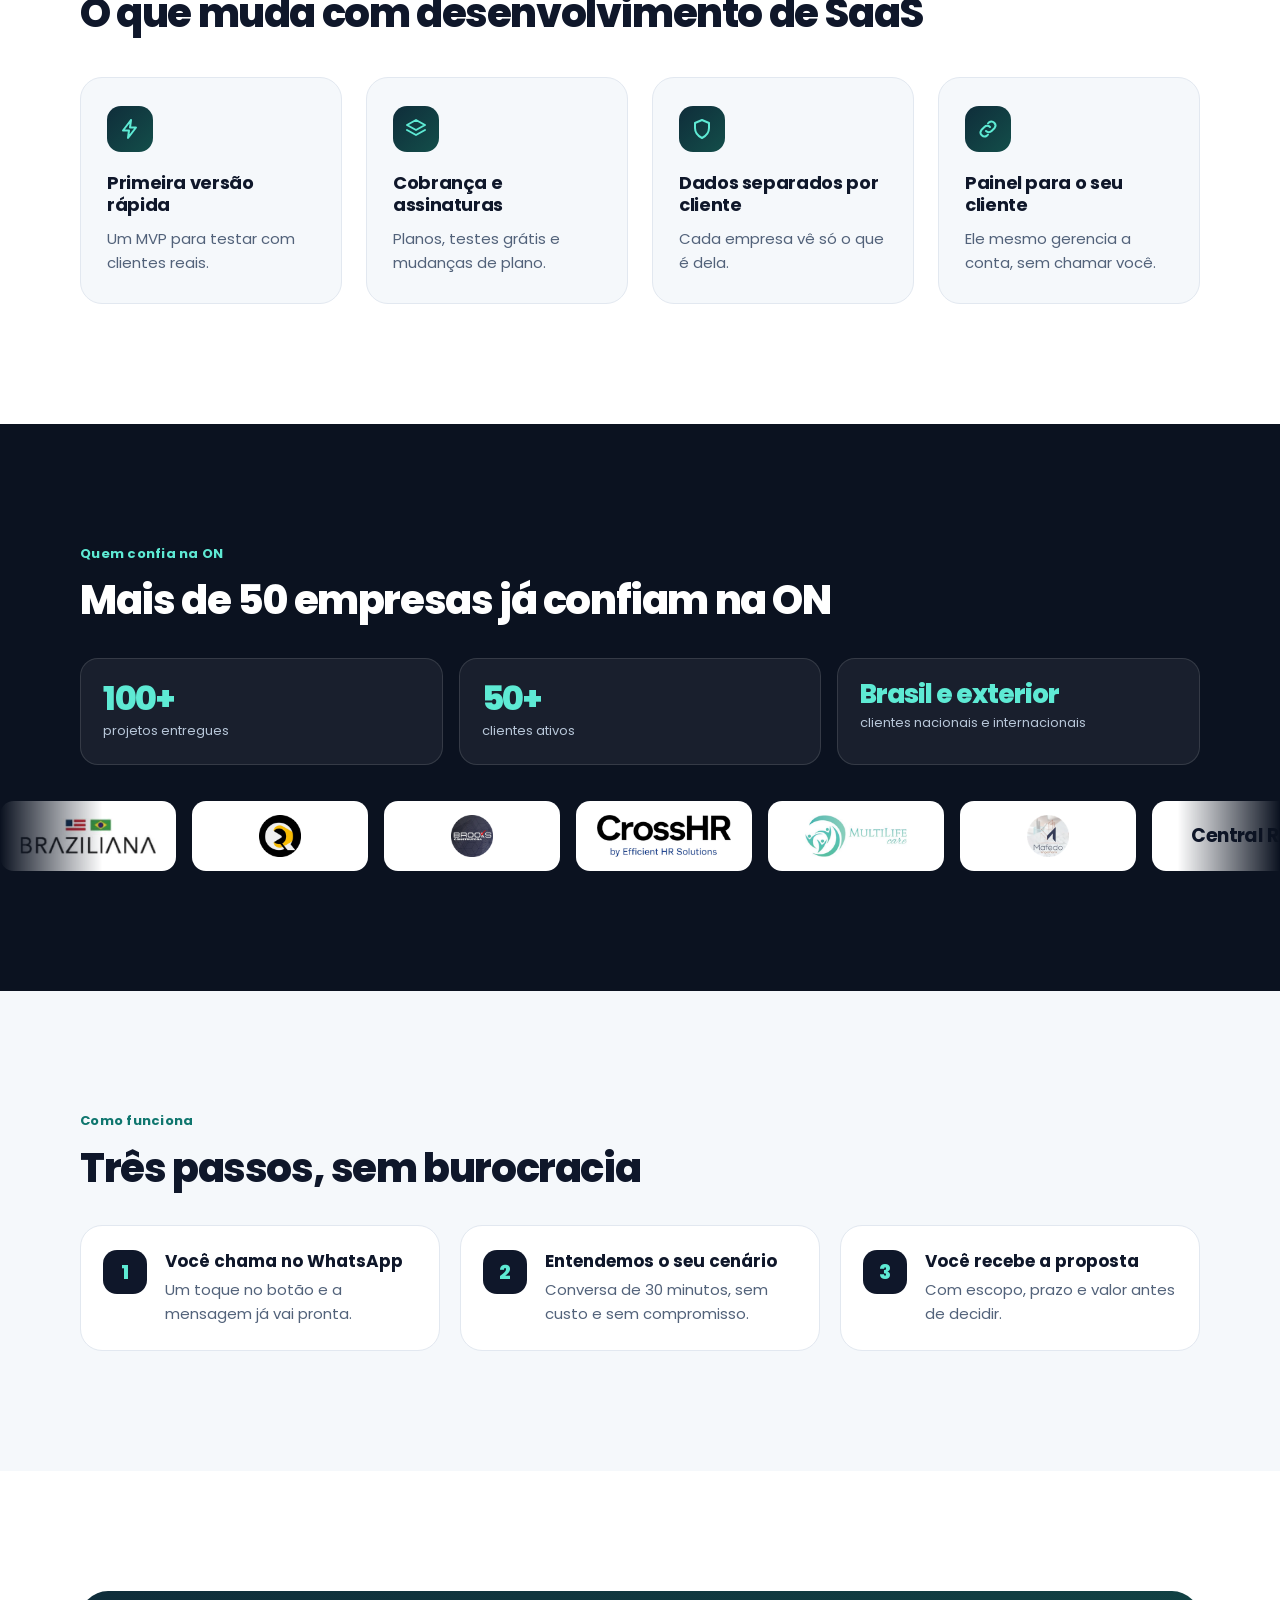
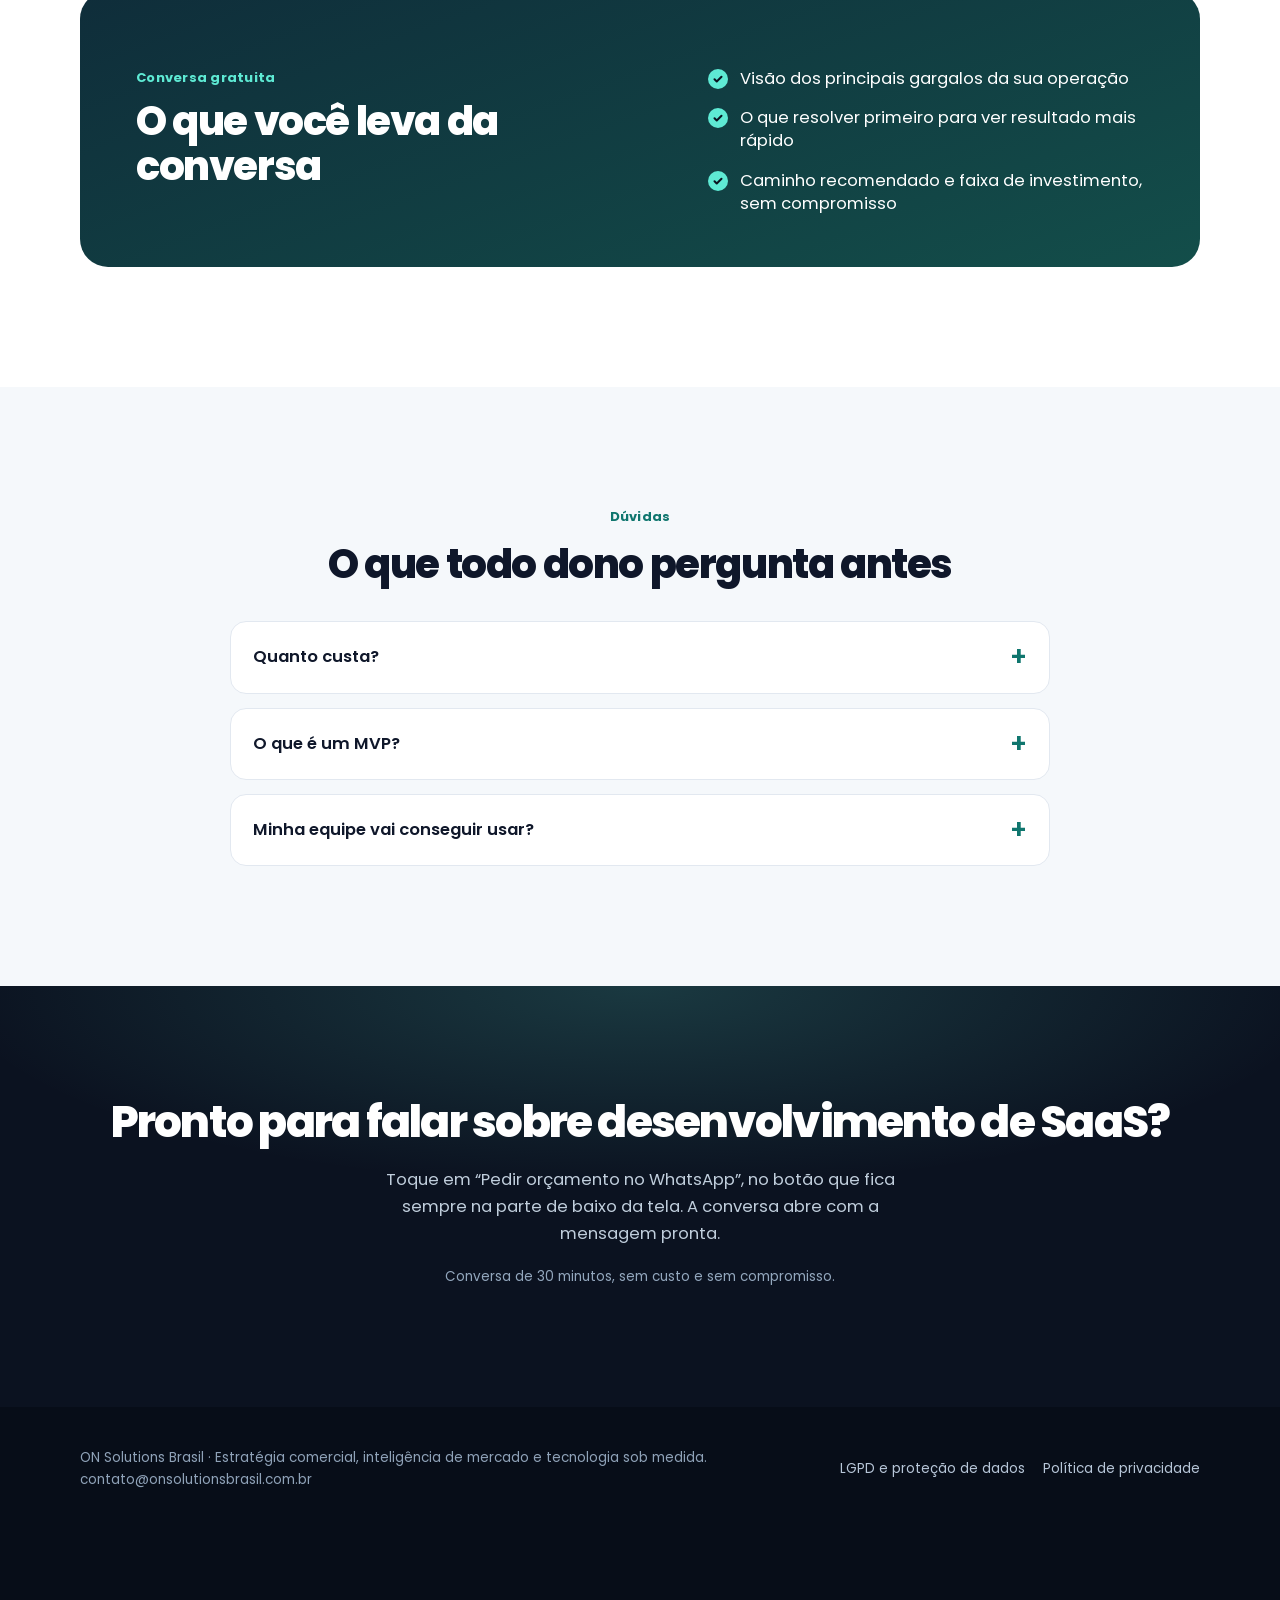
==== commit 4e39ca8d: "chore(landing): Add favicon variants and center FAQ section - Add 64x64 PNG favicon link for broader" ====
--- a/index.html
+++ b/index.html
@@ -8,7 +8,9 @@
 <meta name="description" content="Da primeira versão à plataforma com milhares de usuários.">
 <meta name="robots" content="noindex,follow">
 <link rel="canonical" href="https://onsolutionsbrasil.com.br/lp/desenvolvimento-de-saas/">
+<link rel="icon" type="image/png" sizes="64x64" href="assets/img/logo-on.png">
 <link rel="icon" type="image/png" sizes="48x48" href="assets/img/favicon.png">
+<link rel="apple-touch-icon" href="assets/img/logo-on.png">
 <link rel="preconnect" href="https://fonts.googleapis.com">
 <link rel="preconnect" href="https://fonts.gstatic.com" crossorigin>
 <link href="https://fonts.googleapis.com/css2?family=Poppins:wght@400;500;600;700;800&display=swap" rel="stylesheet">
--- a/css/styles.css
+++ b/css/styles.css
@@ -745,6 +745,11 @@
 }
 
 /* ----- FAQ ----- */
+#duvidas .eyebrow,
+#duvidas .t2 {
+  text-align: center;
+}
+
 .faq {
   display: grid;
   gap: 10px;
@@ -1038,6 +1043,7 @@
 
   .faq {
     max-width: 820px;
+    margin-inline: auto;
   }
 }
 
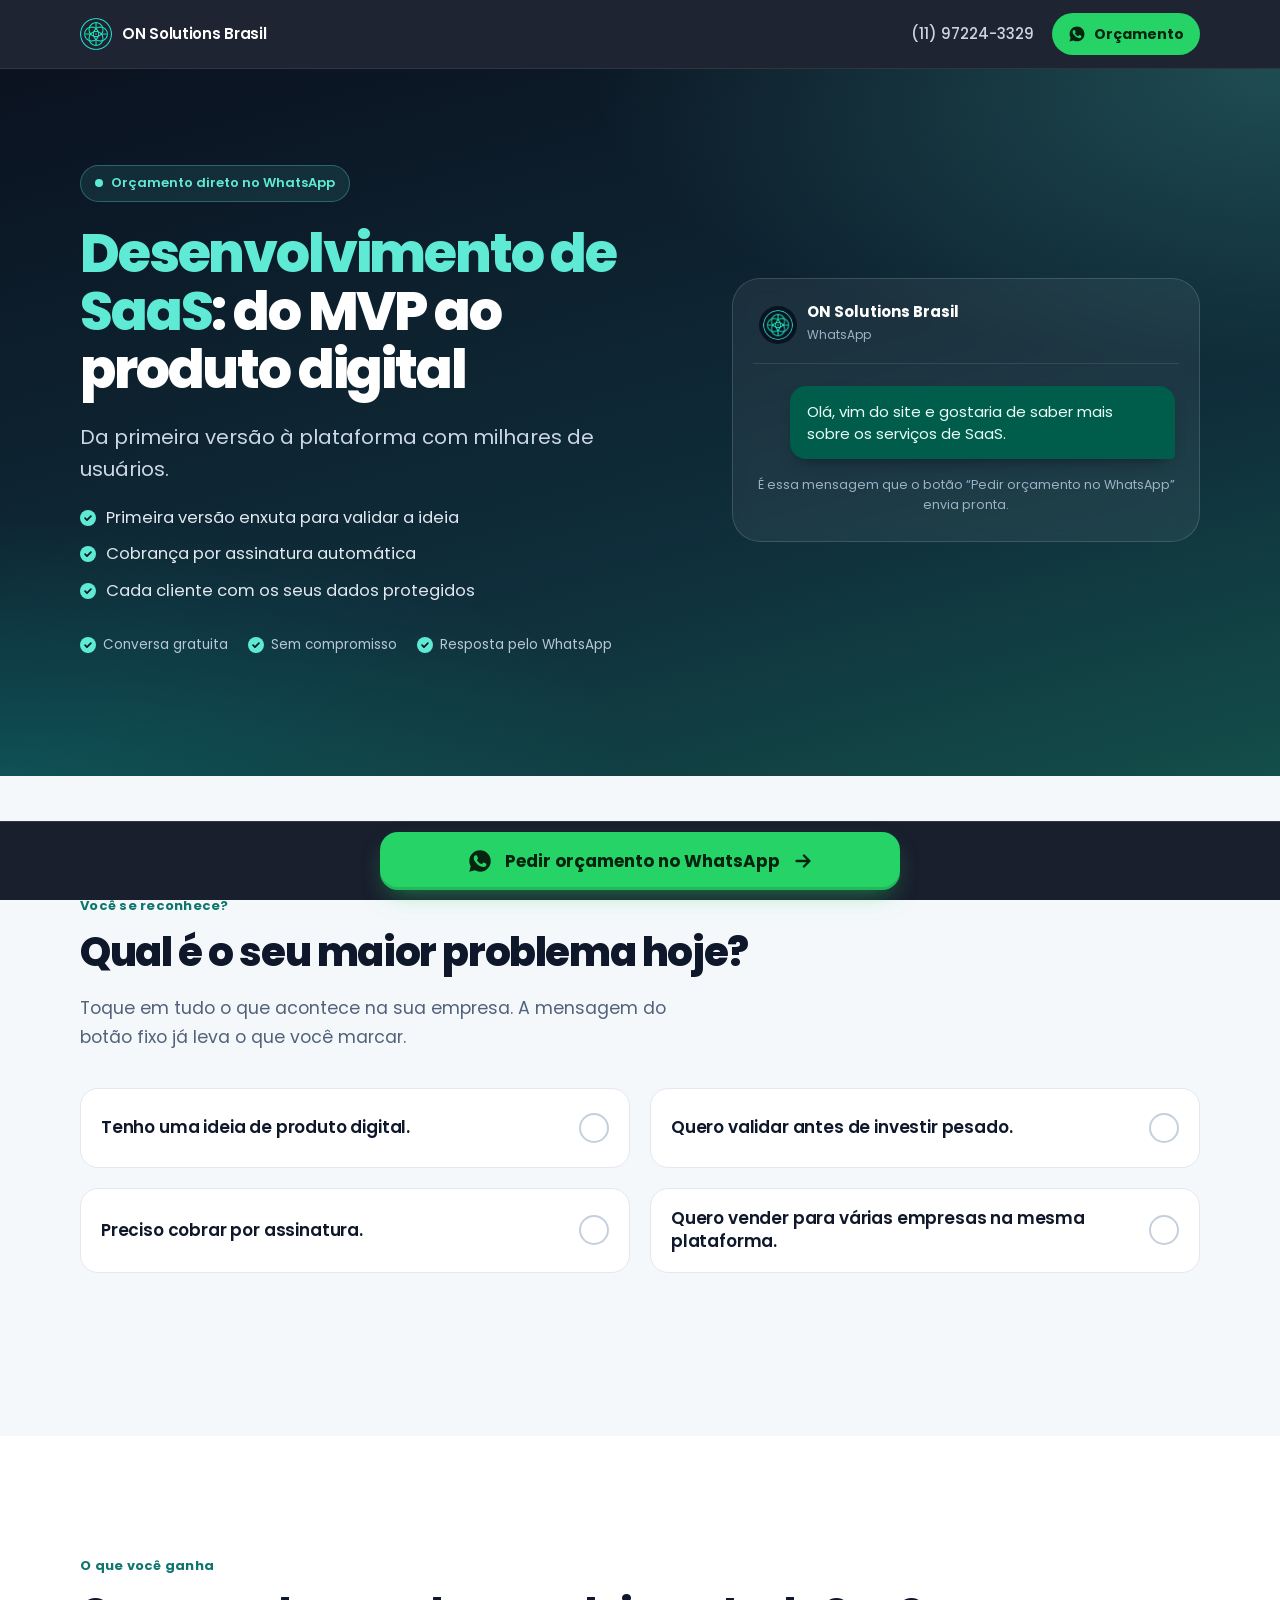
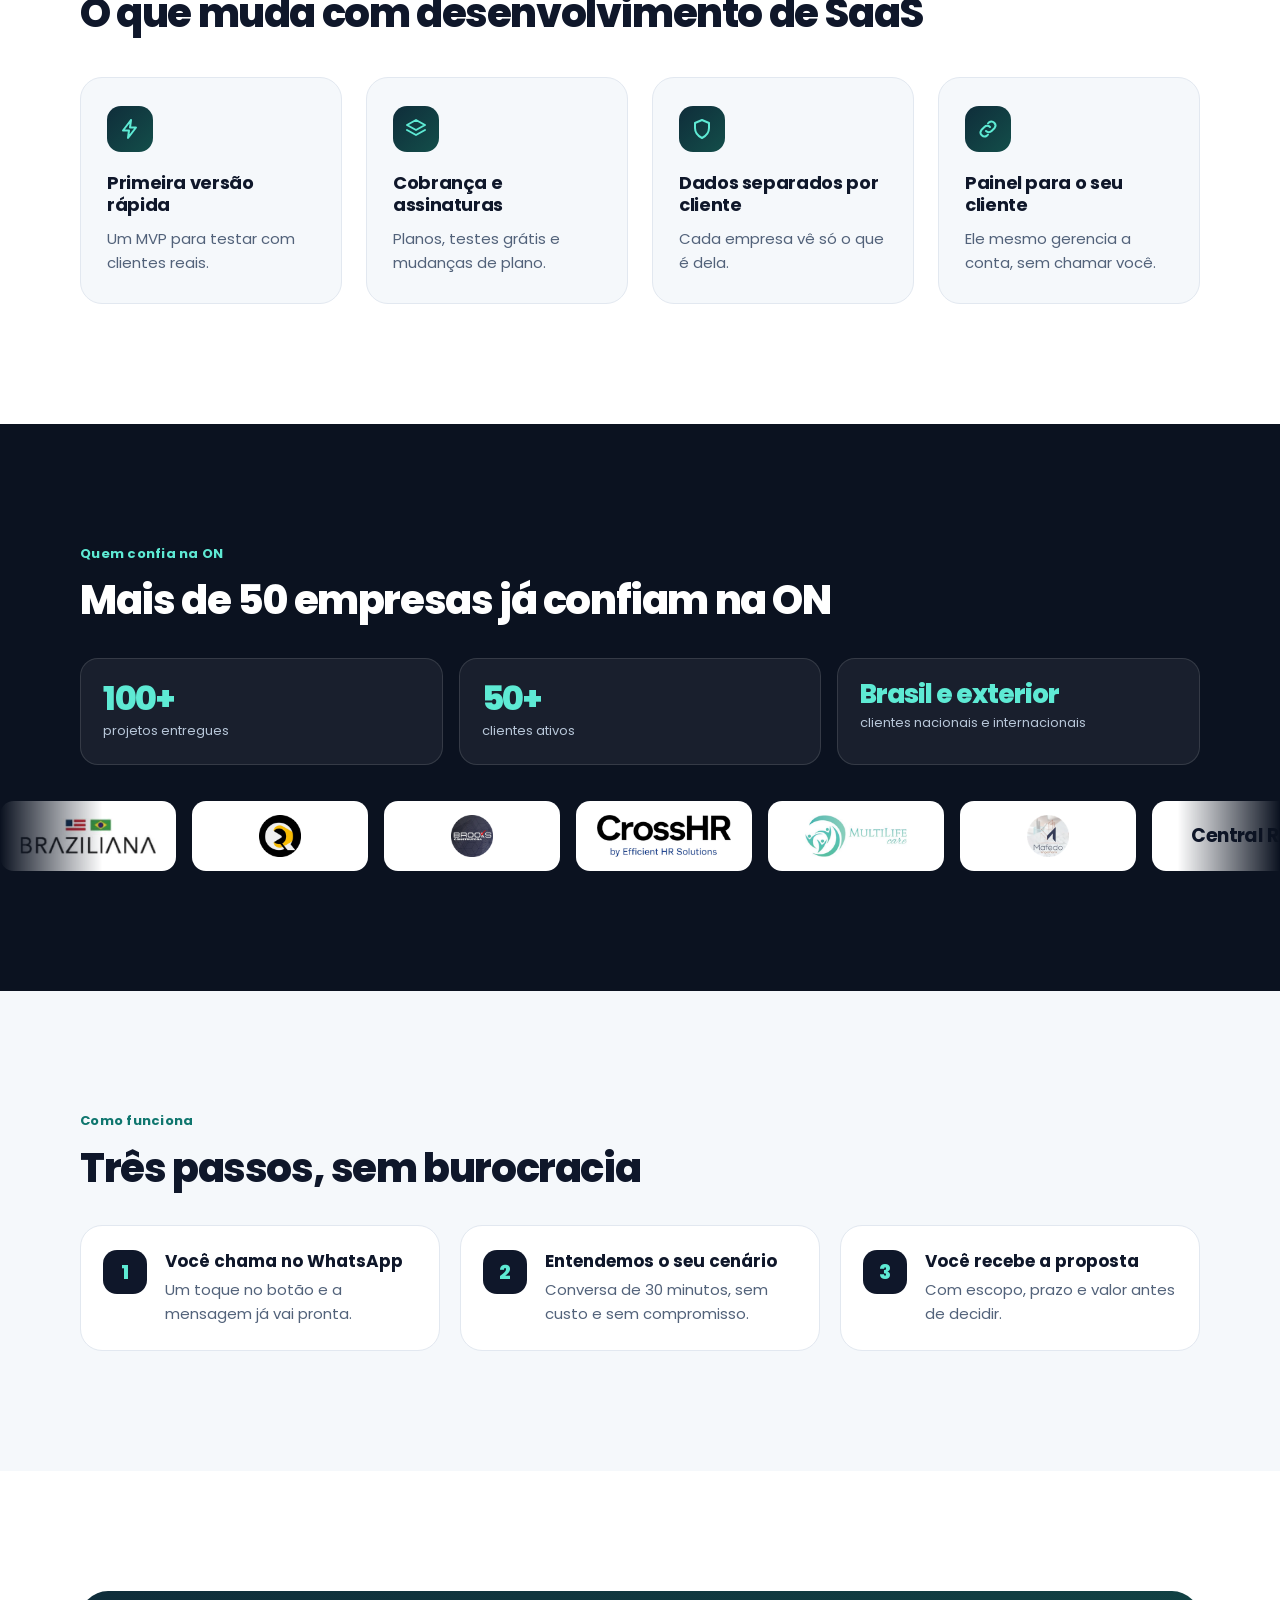
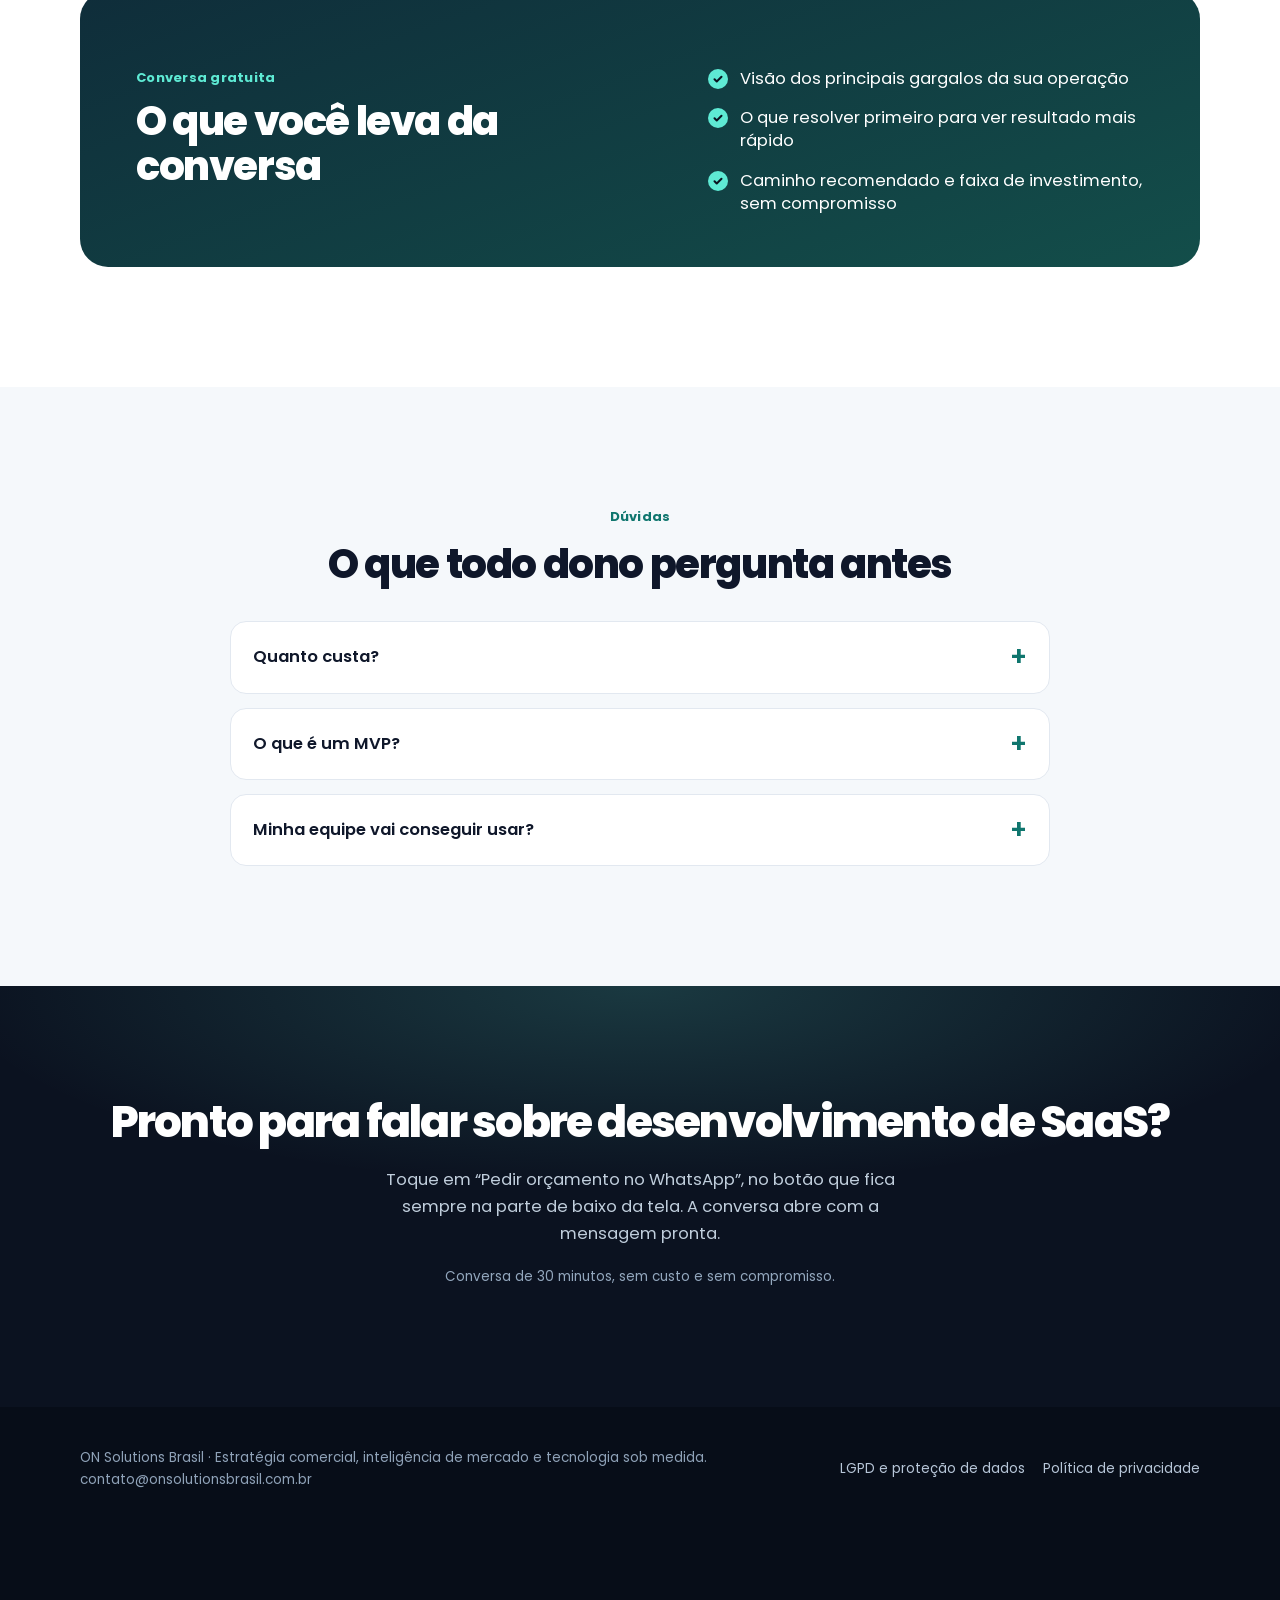
==== commit 9807a6d8: "chore(assets): Replace logo-on.png with favicon.png and add cache busting - Replace logo-on.png with" ====
--- a/index.html
+++ b/index.html
@@ -8,9 +8,8 @@
 <meta name="description" content="Da primeira versão à plataforma com milhares de usuários.">
 <meta name="robots" content="noindex,follow">
 <link rel="canonical" href="https://onsolutionsbrasil.com.br/lp/desenvolvimento-de-saas/">
-<link rel="icon" type="image/png" sizes="64x64" href="assets/img/logo-on.png">
-<link rel="icon" type="image/png" sizes="48x48" href="assets/img/favicon.png">
-<link rel="apple-touch-icon" href="assets/img/logo-on.png">
+<link rel="icon" type="image/png" href="assets/img/favicon.png?v=2">
+<link rel="apple-touch-icon" href="assets/img/favicon.png?v=2">
 <link rel="preconnect" href="https://fonts.googleapis.com">
 <link rel="preconnect" href="https://fonts.gstatic.com" crossorigin>
 <link href="https://fonts.googleapis.com/css2?family=Poppins:wght@400;500;600;700;800&display=swap" rel="stylesheet">
@@ -18,7 +17,7 @@
 </head>
 <body class="l2">
 <header class="top"><div class="w top-in">
-  <span class="brand"><img src="assets/img/logo-on.png" alt="" width="32" height="32"><span>ON Solutions<span class="br"> Brasil</span></span></span>
+  <span class="brand"><img src="assets/img/favicon.png?v=2" alt="" width="32" height="32"><span>ON Solutions<span class="br"> Brasil</span></span></span>
   <div class="top-r">
     <a class="top-phone" data-wa="Olá, vim do site e gostaria de saber mais sobre os serviços de SaaS." data-pos="topo-telefone" data-wa-main href="#">(11) 97224-3329</a>
     <a class="top-btn" data-wa="Olá, vim do site e gostaria de saber mais sobre os serviços de SaaS." data-pos="topo" data-wa-main href="#"><svg viewBox="0 0 24 24" aria-hidden="true"><path d="M12.04 2C6.58 2 2.13 6.45 2.13 11.91c0 1.75.46 3.45 1.32 4.95L2.05 22l5.25-1.38a9.9 9.9 0 0 0 4.74 1.21c5.46 0 9.91-4.45 9.91-9.91S17.5 2 12.04 2Zm5.8 14.1c-.25.69-1.45 1.32-2 1.37-.5.05-1.13.07-1.82-.11-.42-.13-.96-.31-1.65-.6-2.9-1.25-4.8-4.17-4.95-4.36-.14-.19-1.18-1.57-1.18-3s.75-2.13 1.02-2.42c.26-.29.57-.36.76-.36h.55c.18 0 .42-.07.65.5.25.58.83 2 .9 2.15.07.14.12.31.02.5-.09.19-.14.31-.28.48-.14.17-.3.37-.43.5-.14.14-.29.29-.12.58.17.29.74 1.22 1.59 1.97 1.09.97 2.01 1.27 2.3 1.41.29.14.46.12.63-.07.17-.19.72-.84.91-1.13.19-.29.38-.24.65-.14.26.1 1.67.79 1.96.93.29.14.48.22.55.34.07.12.07.7-.18 1.39Z"/></svg>Orçamento</a>
@@ -35,7 +34,7 @@
       <div class="trust"><span>Conversa gratuita</span><span>Sem compromisso</span><span>Resposta pelo WhatsApp</span></div>
     </div>
     <div class="chat">
-      <div class="chat-head"><img src="assets/img/logo-on.png" alt="" width="38" height="38"><div><b>ON Solutions Brasil</b><small>WhatsApp</small></div></div>
+      <div class="chat-head"><img src="assets/img/favicon.png?v=2" alt="" width="38" height="38"><div><b>ON Solutions Brasil</b><small>WhatsApp</small></div></div>
       <div class="chat-body">
         <div class="bubble" data-bubble>Olá, vim do site e gostaria de saber mais sobre os serviços de SaaS.</div>
         <div class="chat-hint">É essa mensagem que o botão “Pedir orçamento no WhatsApp” envia pronta.</div>
